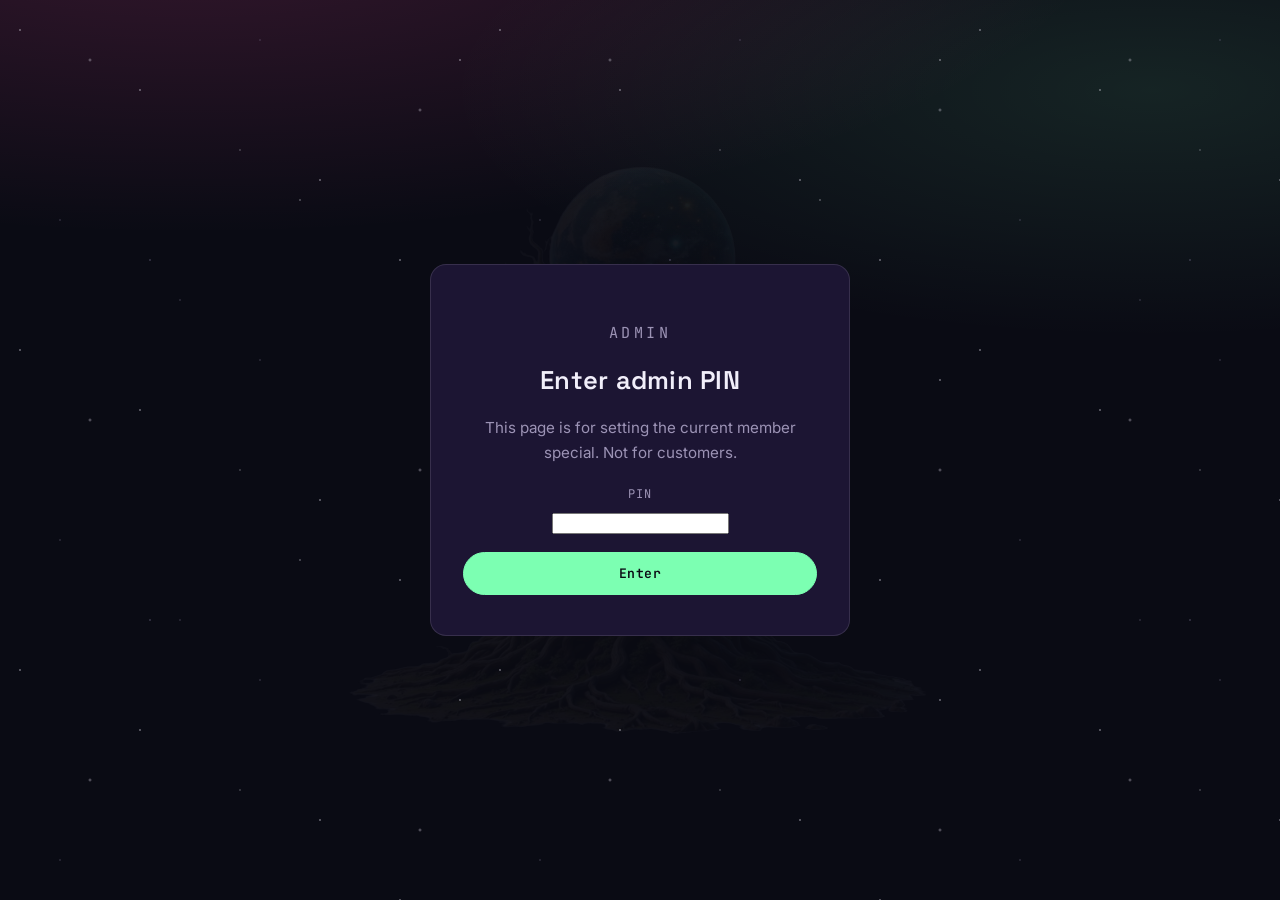
==== admin/index.html @ 3b987b01 "Add files via upload" ====
<!doctype html>
<html lang="en">
<head>
<meta charset="utf-8">
<meta name="viewport" content="width=device-width, initial-scale=1">
<title>Admin — Indus Valley</title>
<meta name="robots" content="noindex, nofollow">
<link rel="preconnect" href="https://fonts.googleapis.com">
<link href="https://fonts.googleapis.com/css2?family=Space+Grotesk:wght@500;600;700&family=Inter:wght@400;500;600&family=JetBrains+Mono:wght@400;500&display=swap" rel="stylesheet">
<link rel="stylesheet" href="../style.css">
</head>
<body>
<div class="starfield" aria-hidden="true"></div>
<div class="starfield starfield-fast" aria-hidden="true"></div>

<section class="gate-screen" id="pinScreen">
  <div class="gate-card">
    <p class="eyebrow">Admin</p>
    <h1>Enter admin PIN</h1>
    <p>This page is for setting the current member special. Not for customers.</p>
    <div class="form-field" style="margin-top:20px;">
      <label for="adminPin">PIN</label>
      <input type="password" id="adminPin" autocomplete="off">
    </div>
    <button class="btn primary" id="pinSubmit" style="width:100%;">Enter</button>
    <p class="form-msg" id="pinMsg" hidden></p>
  </div>
</section>

<div id="adminApp" hidden>
  <div class="wrap" style="max-width:640px;padding-top:60px;padding-bottom:60px;">
    <p class="eyebrow">Admin</p>
    <h1 style="font-family:var(--display);font-size:2rem;margin-bottom:8px;">Current member special</h1>
    <p style="color:var(--dust);">This is what logged-in members see on the store page right now.</p>

    <form id="promoForm" class="member-form" style="margin-top:32px;">
      <label class="consent-row" style="margin:0 0 20px;">
        <input type="checkbox" id="promoActive">
        <span>Special is currently active (unchecking hides it from members immediately)</span>
      </label>

      <div class="form-field">
        <label for="promoType">Type</label>
        <select id="promoType" style="width:100%;background:var(--space-black);border:1px solid var(--hairline);border-radius:10px;padding:12px 14px;color:var(--starlight);font-family:var(--body);font-size:0.95rem;">
          <option value="percent">Percentage off cart</option>
          <option value="free_preroll">Free pre-roll</option>
          <option value="free_edible">Free edible</option>
          <option value="custom">Custom (write your own label)</option>
        </select>
      </div>

      <div class="form-field" id="valueField">
        <label for="promoValue">Percentage off (e.g. 15)</label>
        <input type="text" id="promoValue" placeholder="15">
      </div>

      <div class="form-field">
        <label for="promoLabel">Label shown to members</label>
        <input type="text" id="promoLabel" placeholder="15% off your cart">
      </div>

      <button type="submit" class="btn primary" id="promoSubmit">Save special</button>
      <p class="form-msg" id="promoMsg" hidden></p>
    </form>
  </div>
</div>

<script>
  // Same Apps Script URL as the rest of the site.
  var APPS_SCRIPT_URL = 'https://script.google.com/macros/s/AKfycbyYl6u9whFo-Feo1aczUheKbd3rLkEs0ZjsCzrJ6P5FfqUs3s2kt-ZUOWNzQbq3-hpCgg/exec';

  (function(){
    var pinScreen = document.getElementById('pinScreen');
    var adminApp = document.getElementById('adminApp');
    var enteredPin = '';

    document.getElementById('pinSubmit').addEventListener('click', function(){
      var pin = document.getElementById('adminPin').value.trim();
      if(!pin){ return; }
      enteredPin = pin;
      pinScreen.hidden = true;
      adminApp.hidden = false;
    });
    document.getElementById('adminPin').addEventListener('keydown', function(e){
      if(e.key === 'Enter'){ document.getElementById('pinSubmit').click(); }
    });

    var typeSelect = document.getElementById('promoType');
    var valueField = document.getElementById('valueField');
    var labelInput = document.getElementById('promoLabel');

    var defaultLabels = {
      percent: function(v){ return (v || '__') + '% off your cart'; },
      free_preroll: function(){ return 'A free pre-roll with your visit'; },
      free_edible: function(){ return 'A free edible with your visit'; },
      custom: function(){ return labelInput.value; }
    };

    function updateFieldsForType(){
      valueField.hidden = (typeSelect.value !== 'percent');
      if(typeSelect.value !== 'custom'){
        labelInput.value = defaultLabels[typeSelect.value](document.getElementById('promoValue').value);
      }
    }
    typeSelect.addEventListener('change', updateFieldsForType);
    document.getElementById('promoValue').addEventListener('input', updateFieldsForType);
    updateFieldsForType();

    document.getElementById('promoForm').addEventListener('submit', function(ev){
      ev.preventDefault();
      var msg = document.getElementById('promoMsg');
      var btn = document.getElementById('promoSubmit');
      msg.hidden = true;
      btn.disabled = true;
      btn.textContent = 'Saving…';

      var payload = {
        action: 'setPromo',
        pin: enteredPin,
        active: document.getElementById('promoActive').checked,
        type: typeSelect.value,
        label: labelInput.value,
        value: document.getElementById('promoValue').value
      };

      fetch(APPS_SCRIPT_URL, {
        method: 'POST',
        headers: { 'Content-Type': 'text/plain;charset=utf-8' },
        body: JSON.stringify(payload)
      })
        .then(function(res){ return res.json(); })
        .then(function(data){
          if(data.success){
            msg.hidden = false;
            msg.style.color = 'var(--bio-green)';
            msg.textContent = 'Saved — members will see this now.';
          } else {
            throw new Error(data.error || 'Failed to save');
          }
        })
        .catch(function(err){
          msg.hidden = false;
          msg.style.color = 'var(--plasma-pink)';
          msg.textContent = err.message === 'Invalid admin PIN'
            ? 'Wrong PIN — go back and re-enter it.'
            : "Couldn't save — check your connection and try again.";
        })
        .finally(function(){
          btn.disabled = false;
          btn.textContent = 'Save special';
        });
    });
  })();
</script>
</body>
</html>
---- style.css ----
/* ==========================================================================
   Indus Valley / Earthy Essentials — shared stylesheet
   Design tokens
   ========================================================================== */
:root{
  --space-black:#0a0b14;
  --nebula-violet:#1c1533;
  --nebula-violet-2:#241b3d;
  --plasma-pink:#ff4fa3;
  --plasma-pink-dim:#a83a72;
  --bio-green:#7cffb2;
  --bio-green-dim:#3f7a5c;
  --starlight:#f1eefa;
  --dust:#9c93b5;
  --hairline: rgba(241,238,250,0.12);

  --display:'Space Grotesk', 'Arial Narrow', sans-serif;
  --body:'Inter', -apple-system, 'Segoe UI', sans-serif;
  --mono:'JetBrains Mono', 'Courier New', monospace;
}

*{box-sizing:border-box;}
html{scroll-behavior:smooth;}
body{
  margin:0;
  background:
    radial-gradient(ellipse 120% 60% at 15% -10%, rgba(255,79,163,0.18), transparent 60%),
    radial-gradient(ellipse 100% 50% at 90% 10%, rgba(124,255,178,0.10), transparent 55%),
    var(--space-black);
  background-attachment:fixed;
  color:var(--starlight);
  font-family:var(--body);
  line-height:1.6;
  -webkit-font-smoothing:antialiased;
  overflow-x:hidden;
}

a{color:inherit;}
img{max-width:100%;display:block;}

h1,h2,h3{
  font-family:var(--display);
  font-weight:600;
  letter-spacing:0.01em;
  margin:0 0 0.4em;
}

.eyebrow{
  font-family:var(--mono);
  font-size:0.72rem;
  letter-spacing:0.22em;
  text-transform:uppercase;
  color:var(--bio-green);
}

/* Starfield background dots, generated via layered gradients */
.starfield{
  position:fixed;
  inset:0;
  z-index:0;
  pointer-events:none;
  background-image:
    radial-gradient(1.5px 1.5px at 20px 30px, var(--starlight), transparent),
    radial-gradient(1.5px 1.5px at 140px 90px, var(--starlight), transparent),
    radial-gradient(1px 1px at 260px 40px, var(--dust), transparent),
    radial-gradient(1.5px 1.5px at 320px 180px, var(--starlight), transparent),
    radial-gradient(1px 1px at 60px 220px, var(--dust), transparent),
    radial-gradient(1.5px 1.5px at 400px 260px, var(--starlight), transparent),
    radial-gradient(1px 1px at 180px 300px, var(--dust), transparent),
    radial-gradient(1.5px 1.5px at 460px 60px, var(--starlight), transparent),
    radial-gradient(1px 1px at 240px 150px, var(--starlight), transparent);
  background-repeat:repeat;
  background-size:480px 320px;
  opacity:0.6;
  animation:drift 45s linear infinite;
}
@keyframes drift{
  from{background-position:0 0;}
  to{background-position:-480px 320px;}
}
.starfield-fast{
  background-image:
    radial-gradient(2px 2px at 90px 60px, var(--starlight), transparent),
    radial-gradient(1.5px 1.5px at 300px 200px, var(--starlight), transparent),
    radial-gradient(2px 2px at 420px 110px, var(--starlight), transparent),
    radial-gradient(1.5px 1.5px at 150px 260px, var(--dust), transparent);
  background-size:520px 360px;
  opacity:0.45;
  animation:drift-fast 18s linear infinite;
}
@keyframes drift-fast{
  from{background-position:0 0;}
  to{background-position:-520px 360px;}
}

.wrap{position:relative;z-index:1;max-width:1080px;margin:0 auto;padding:0 24px;}

body::before{
  content:"";
  position:fixed;
  top:50%;left:50%;
  transform:translate(-50%,-50%);
  width:min(700px, 70vmin);
  height:min(700px, 70vmin);
  background-image:url('assets/logo-icon.png');
  background-size:contain;
  background-repeat:no-repeat;
  background-position:center;
  opacity:0.05;
  z-index:0;
  pointer-events:none;
}

/* ---------------- Header / nav ---------------- */
header.site{
  position:sticky;top:0;z-index:20;
  background:
    radial-gradient(ellipse 120% 60% at 15% -10%, rgba(255,79,163,0.18), transparent 60%),
    radial-gradient(ellipse 100% 50% at 90% 10%, rgba(124,255,178,0.10), transparent 55%),
    var(--space-black);
  background-attachment:fixed;
}
.nav-row{
  display:grid;
  grid-template-columns:1fr auto 1fr;
  align-items:center;
  padding:14px 0;
}
.brand{
  font-family:var(--display);
  font-size:1.15rem;
  text-decoration:none;
  display:flex;align-items:center;gap:8px;
  grid-column:2;
  justify-self:center;
}
.brand .dot{width:8px;height:8px;border-radius:50%;background:var(--bio-green);box-shadow:0 0 8px var(--bio-green);}
.brand-mark{height:200px;width:auto;display:block;}
.back-link{
  font-family:var(--mono);
  font-size:0.78rem;
  color:var(--dust);
  text-decoration:none;
  border:1px solid var(--hairline);
  padding:6px 12px;
  border-radius:100px;
}
.back-link:hover{color:var(--starlight);border-color:var(--dust);}
.header-links{display:flex;align-items:center;gap:16px;grid-column:3;justify-self:end;}
.header-links > a:not(.back-link){
  font-family:var(--mono);
  font-size:0.8rem;
  color:var(--dust);
  text-decoration:none;
}
.header-links > a:not(.back-link):hover{color:var(--bio-green);}

/* ---------------- Hero ---------------- */
.hero{padding:72px 0 64px;text-align:center;}
.hero-eyebrow{font-size:clamp(0.95rem, 2.2vw, 1.15rem);letter-spacing:0.28em;}
.hero h1{
  font-size:clamp(2.4rem,6vw,4.2rem);
  background:linear-gradient(120deg,var(--starlight) 30%,#3d7ea6 100%);
  -webkit-background-clip:text;background-clip:text;color:transparent;
}
.hero p.tagline{
  max-width:560px;margin:18px auto 0;
  color:var(--dust);
  font-size:1.05rem;
}

/* ---------------- Comic-style tagline ---------------- */
.comic-bubble{
  max-width:600px;
  margin:28px auto 0;
}
.comic-text{
  font-family:'Comic Neue', var(--body);
  font-weight:700;
  font-size:clamp(1.3rem, 3vw, 1.6rem);
  line-height:1.5;
  color:var(--dust);
  max-width:none;
  margin:0;
  text-align:center;
}
.pop{
  font-family:'Bangers', var(--display);
  font-weight:400;
  font-size:1.15em;
  letter-spacing:0.03em;
  padding:0 4px;
  -webkit-text-stroke:0.6px #111;
}
.pop-yellow{color:#ffd23f;}
.pop-pink{color:var(--plasma-pink);}
.pop-blue{color:#3d7ea6;}
.pop-green{color:#2f8f52;}
@media (max-width:600px){
  .comic-text{font-size:1.02rem;}
}

/* ---------------- Constellation nav ---------------- */
.constellation{
  margin:56px auto 0;
  max-width:920px;
}
.constellation svg{width:100%;height:auto;overflow:visible;}
.const-line{stroke:var(--hairline);stroke-width:1;}
.const-node circle{
  fill:var(--nebula-violet-2);
  stroke:var(--bio-green);
  stroke-width:1.4;
  transition:transform .25s ease, fill .25s ease;
}
.const-node{cursor:pointer;}
.const-node:hover circle{fill:var(--bio-green);transform-origin:center;}
.const-node text{
  fill:var(--dust);
  font-family:var(--mono);
  font-size:9px;
  text-transform:uppercase;
  letter-spacing:0.05em;
}
.const-node:hover text{fill:var(--starlight);}
@media (prefers-reduced-motion:no-preference){
  .const-node circle{animation:twinkle 3.4s ease-in-out infinite;}
  .const-node:nth-child(odd) circle{animation-delay:1.1s;}
  .const-node:nth-child(3n) circle{animation-delay:2.2s;}
}
@keyframes twinkle{
  0%,100%{opacity:1;}
  50%{opacity:0.55;}
}

/* ---------------- Category sections ---------------- */
.category{
  display:grid;
  grid-template-columns:1fr 1fr;
  gap:40px;
  align-items:center;
  padding:64px 0;
  border-top:1px solid var(--hairline);
  scroll-margin-top:90px;
}
.category:nth-child(even){direction:rtl;}
.category:nth-child(even) > *{direction:ltr;}
.category .media{
  border-radius:14px;
  overflow:hidden;
  border:1px solid var(--hairline);
  box-shadow:0 30px 60px -30px rgba(0,0,0,0.6);
  position:relative;
}
.category .media::after{
  content:"";position:absolute;inset:0;
  background-image:
    linear-gradient(180deg,transparent 60%,rgba(10,11,20,0.55)),
    url('assets/logo-icon.png');
  background-repeat:no-repeat, no-repeat;
  background-position:0 0, bottom 10px right 10px;
  background-size:100% 100%, 44px 44px;
}
.category .media img{width:100%;height:100%;object-fit:cover;aspect-ratio:4/3;}
.category .index{
  font-family:var(--mono);
  color:var(--plasma-pink);
  font-size:0.8rem;
  letter-spacing:0.18em;
}
.category h2{font-size:1.7rem;margin-top:6px;}
.category p{color:var(--dust);max-width:44ch;}

@media (max-width:760px){
  .category, .category:nth-child(even){
    grid-template-columns:1fr;direction:ltr;
  }
}

/* Full-width category variant (used once real product data exists) */
.category--full{
  display:block;
}
.category--full .cat-head p{max-width:none;}
.category--full .strain-tag{display:inline-block;margin-top:6px;}

.category--full .media--wide{
  margin-top:20px;
  aspect-ratio:21/8;
}
.category--full .media--wide img{aspect-ratio:auto;}

.photo-gallery{
  margin-top:20px;
  display:grid;
  grid-template-columns:1.2fr 1fr 1fr;
  gap:12px;
}
.photo-gallery--wrap{
  grid-template-columns:repeat(auto-fill, minmax(150px, 1fr));
}
.photo-gallery .media{aspect-ratio:auto;}
.photo-gallery .media img{aspect-ratio:4/3;}
.photo-gallery--2{grid-template-columns:1fr 1fr;}
@media (max-width:640px){
  .photo-gallery, .photo-gallery--2{grid-template-columns:1fr 1fr;}
}

.photo-pending{
  margin-top:20px;
  aspect-ratio:21/8;
  border-radius:14px;
  border:1px dashed var(--hairline);
  display:flex;flex-direction:column;align-items:center;justify-content:center;
  gap:8px;color:var(--dust);
  background-color:rgba(255,255,255,0.02);
  background-image:url('assets/logo-icon.png');
  background-repeat:no-repeat;
  background-position:bottom 10px right 10px;
  background-size:44px 44px;
  position:relative;
}
.photo-pending .play-dot{border:none;font-size:1.4rem;}
.photo-pending p{margin:0;font-family:var(--mono);font-size:0.72rem;letter-spacing:0.08em;text-transform:uppercase;}

.product-grid{
  margin-top:20px;
  display:grid;
  grid-template-columns:repeat(auto-fill, minmax(180px, 1fr));
  gap:14px;
}
.product-card{
  border:1px solid var(--hairline);
  border-radius:12px;
  padding:16px 18px;
  background:var(--nebula-violet);
}
.product-card h4{
  font-family:var(--display);font-size:1rem;margin:0 0 4px;color:var(--starlight);
}
.product-card .variant{margin:0 0 6px;color:var(--dust);font-size:0.85rem;max-width:none;}
.product-card .price{margin:0;color:var(--bio-green);font-family:var(--mono);font-size:0.85rem;max-width:none;}
.product-card .badge{
  display:inline-block;margin-top:8px;
  padding:3px 12px;border-radius:100px;
  font-family:var(--mono);font-size:0.7rem;letter-spacing:0.03em;
  border:1px solid var(--plasma-pink-dim);color:var(--plasma-pink);
}

.strain-tag{
  display:inline-block;
  font-family:var(--mono);font-size:0.72rem;letter-spacing:0.06em;
  color:var(--bio-green);border:1px solid var(--bio-green-dim);
  padding:4px 12px;border-radius:100px;
}

.coming-soon-block{
  margin-top:20px;
  border:1px dashed var(--hairline);
  border-radius:14px;
  padding:36px;text-align:center;color:var(--dust);
}
.coming-soon-block p:last-child{margin:6px 0 0;max-width:none;}

/* ---------------- Specials / Instore banner ---------------- */
.specials{
  margin:24px 0 0;
  padding:36px;
  border-radius:16px;
  border:1px dashed var(--plasma-pink-dim);
  background:linear-gradient(135deg, rgba(255,79,163,0.08), rgba(124,255,178,0.05));
  text-align:center;
}
.specials h3{color:var(--plasma-pink);}

/* ---------------- Garden of Balance video section ---------------- */
.learn{
  padding:56px 0 24px;
  text-align:center;
}
.avatar-tabs{
  margin-top:36px;
  display:flex;gap:10px;justify-content:center;flex-wrap:wrap;
}
.avatar-tab{
  font-family:var(--mono);font-size:0.82rem;letter-spacing:0.04em;
  padding:10px 20px;border-radius:100px;
  border:1px solid var(--hairline);
  background:transparent;color:var(--dust);cursor:pointer;
  transition:border-color .2s ease, color .2s ease, background .2s ease;
}
.avatar-tab:hover{color:var(--starlight);border-color:var(--dust);}
.avatar-tab.active{background:var(--bio-green);color:var(--space-black);border-color:var(--bio-green);font-weight:600;}

.learn-panel{
  margin-top:28px;
  display:grid;
  grid-template-columns:1.3fr 1fr;
  gap:24px;
  text-align:left;
  align-items:start;
}
@media (max-width:760px){
  .learn-panel{grid-template-columns:1fr;}
}
.video-frame{
  border-radius:14px;
  overflow:hidden;
  aspect-ratio:16/9;
  background:var(--space-black);
  border:1px solid var(--hairline);
  position:relative;
}
.video-frame video{width:100%;height:100%;border:0;display:block;background:#000;}
.video-placeholder{
  position:absolute;inset:0;
  display:flex;flex-direction:column;align-items:center;justify-content:center;
  gap:10px;color:var(--dust);
}
.video-placeholder[hidden]{display:none;}
.play-dot{
  width:48px;height:48px;border-radius:50%;
  border:1px solid var(--bio-green);color:var(--bio-green);
  display:flex;align-items:center;justify-content:center;
  font-size:0.95rem;
}
.video-placeholder p{margin:0;font-family:var(--mono);font-size:0.75rem;letter-spacing:0.08em;text-transform:uppercase;color:var(--dust);}

.question-list{
  display:flex;flex-direction:column;gap:10px;
}
.question-btn{
  text-align:left;
  font-family:var(--body);font-size:0.95rem;color:var(--starlight);
  padding:14px 18px;border-radius:12px;
  border:1px solid var(--hairline);
  background:var(--nebula-violet);
  cursor:pointer;
  transition:border-color .2s ease, transform .15s ease;
}
.question-btn:hover{border-color:var(--bio-green);transform:translateX(2px);}

/* ---------------- Membership ---------------- */
.membership{
  padding:72px 0;
  text-align:center;
  border-top:1px solid var(--hairline);
}
.membership .form-shell{
  margin-top:28px;
  border:1px solid var(--hairline);
  border-radius:16px;
  overflow:hidden;
  background:var(--nebula-violet);
}
.membership iframe{width:100%;height:900px;border:0;background:var(--starlight);}

/* ---------------- Footer ---------------- */
footer.site{
  padding:40px 0 60px;
  text-align:center;
  color:var(--dust);
  font-family:var(--mono);
  font-size:0.78rem;
  letter-spacing:0.04em;
}
footer.site a{color:var(--bio-green);text-decoration:none;}

/* ---------------- Gate screens (age + membership) ---------------- */
.gate-screen{
  position:relative;z-index:1;
  min-height:100vh;
  display:flex;align-items:center;justify-content:center;
  padding:48px 24px;
}
.gate-screen[hidden]{display:none;}
.gate-card{
  max-width:420px;width:100%;text-align:center;
  border:1px solid var(--hairline);
  border-radius:16px;
  padding:40px 32px;
  background:var(--nebula-violet);
}
.gate-card--wide{max-width:640px;}
.gate-logo{max-width:220px;width:60%;margin:0 auto 20px;display:block;}
.gate-logo--small{max-width:80px;}
.gate-card h1{font-size:1.6rem;}
.gate-card p{color:var(--dust);font-size:0.95rem;}
.gate-actions{display:flex;gap:12px;margin-top:24px;}
.gate-actions--center{justify-content:center;}
.gate-card .form-shell{margin-top:24px;}
.gate-card .form-shell iframe{height:640px;}
.gate-skip{margin-top:16px;font-size:0.85rem;}
.linklike{
  background:none;border:none;padding:0;
  color:var(--bio-green);font-family:var(--mono);font-size:0.85rem;
  text-decoration:underline;cursor:pointer;
}
.access-code-block{margin-top:28px;text-align:left;}
.access-code-block label{
  display:block;font-family:var(--mono);font-size:0.75rem;
  letter-spacing:0.08em;text-transform:uppercase;color:var(--dust);
  margin-bottom:8px;
}
.access-code-row{display:flex;gap:10px;flex-wrap:wrap;}
.access-code-row input{
  flex:1;min-width:180px;
  background:var(--space-black);
  border:1px solid var(--hairline);
  border-radius:10px;
  padding:12px 14px;
  color:var(--starlight);
  font-family:var(--body);font-size:0.95rem;
}
.access-code-row input:focus-visible{outline:2px solid var(--bio-green);outline-offset:2px;}
.access-code-row .btn{flex:none;}
.access-code-msg{
  margin-top:10px;font-size:0.85rem;color:var(--plasma-pink);
}
.access-code-msg[hidden]{display:none;}

/* ---------------- Custom membership form ---------------- */
.member-form{text-align:left;margin-top:24px;}
.form-field{margin-bottom:16px;}
.form-field label, .form-field legend{
  display:block;font-family:var(--mono);font-size:0.75rem;
  letter-spacing:0.06em;text-transform:uppercase;color:var(--dust);
  margin-bottom:6px;padding:0;border:none;
}
.form-field input[type="text"], .form-field input[type="email"], .form-field input[type="tel"]{
  width:100%;background:var(--space-black);
  border:1px solid var(--hairline);border-radius:10px;
  padding:12px 14px;color:var(--starlight);
  font-family:var(--body);font-size:0.95rem;
}
.form-field input:focus-visible{outline:2px solid var(--bio-green);outline-offset:2px;}
.radio-option{
  display:inline-flex;align-items:center;gap:6px;
  font-family:var(--body);font-size:0.92rem;color:var(--starlight);
  text-transform:none;letter-spacing:normal;
  margin-right:20px;cursor:pointer;
}
.radio-option input{accent-color:var(--bio-green);}
.age-block-msg{
  color:var(--plasma-pink);font-size:0.88rem;margin:8px 0 0;
}
.age-block-msg[hidden]{display:none;}
.consent-row{
  display:flex;align-items:flex-start;gap:10px;
  font-size:0.85rem;color:var(--dust);margin:20px 0 16px;
  cursor:pointer;
}
.consent-row input{margin-top:3px;accent-color:var(--bio-green);flex-shrink:0;}
.linklike-inline{
  background:none;border:none;padding:0;
  color:var(--bio-green);text-decoration:underline;
  font-family:inherit;font-size:inherit;cursor:pointer;
}
.disclaimer-box{
  margin:0 0 20px;padding:16px 18px;
  border:1px solid var(--hairline);border-radius:12px;
  background:var(--space-black);
  max-height:220px;overflow-y:auto;
}
.disclaimer-box[hidden]{display:none;}
.disclaimer-box h4{margin:0 0 8px;font-size:0.95rem;color:var(--starlight);}
.disclaimer-box p{font-size:0.82rem;color:var(--dust);line-height:1.6;margin:0 0 10px;}
.disclaimer-box p:last-child{margin-bottom:0;}
.form-msg{margin-top:12px;font-size:0.85rem;color:var(--plasma-pink);}
.form-msg[hidden]{display:none;}
#membershipSuccess{text-align:center;}
.btn{
  flex:1;
  font-family:var(--mono);
  font-size:0.82rem;
  letter-spacing:0.04em;
  padding:12px 16px;
  border-radius:100px;
  border:1px solid var(--hairline);
  background:transparent;
  color:var(--starlight);
  cursor:pointer;
}
.btn.primary{background:var(--bio-green);color:var(--space-black);border-color:var(--bio-green);font-weight:600;}
.btn:focus-visible, a:focus-visible, .const-node:focus-visible circle{
  outline:2px solid var(--plasma-pink);outline-offset:3px;
}

/* Coming-soon landing (root indusvalley.earth) */
.landing{
  min-height:100vh;
  display:flex;flex-direction:column;align-items:center;justify-content:center;
  text-align:center;padding:24px;position:relative;z-index:1;
}
.landing h1{font-size:clamp(2.2rem,7vw,3.6rem);}
.landing-title-eyebrow{
  font-size:clamp(1.4rem, 4vw, 2rem);
  letter-spacing:0.32em;
  margin-bottom:10px;
}
.stores{
  margin-top:40px;display:flex;gap:16px;flex-wrap:wrap;justify-content:center;
}
.store-card{
  border:1.5px solid var(--bio-green);
  border-radius:14px;
  padding:24px 32px 26px;
  text-decoration:none;
  min-width:240px;
  display:flex;flex-direction:column;align-items:center;
  position:relative;
  background:
    radial-gradient(circle at 30% 20%, rgba(124,255,178,0.14), transparent 60%),
    rgba(124,255,178,0.04);
  box-shadow:0 0 0 1px rgba(124,255,178,0.15), 0 0 32px -4px rgba(124,255,178,0.45);
  transition:border-color .2s ease, transform .2s ease, box-shadow .2s ease;
  animation:card-glow 2.6s ease-in-out infinite;
}
.store-card:hover{
  border-color:var(--bio-green);
  transform:translateY(-3px);
  box-shadow:0 0 0 1px rgba(124,255,178,0.3), 0 0 46px -2px rgba(124,255,178,0.65);
}
@keyframes card-glow{
  0%,100%{box-shadow:0 0 0 1px rgba(124,255,178,0.15), 0 0 32px -4px rgba(124,255,178,0.45);}
  50%{box-shadow:0 0 0 1px rgba(124,255,178,0.3), 0 0 46px 2px rgba(124,255,178,0.7);}
}
.store-card .eyebrow{display:block;margin-bottom:14px;}
.store-card-logo{width:180px;height:auto;display:block;}
.store-card-cta{
  display:flex;align-items:center;gap:6px;
  margin-top:16px;
  font-family:var(--body);font-weight:600;font-size:1rem;
  color:var(--starlight);
}
.store-card-arrow{
  display:inline-block;
  font-size:1.4rem;
  color:var(--bio-green);
  animation:arrow-nudge 1.3s ease-in-out infinite;
}
@keyframes arrow-nudge{
  0%,100%{transform:translateX(0);}
  50%{transform:translateX(6px);}
}
@media (prefers-reduced-motion:reduce){
  .store-card{animation:none;}
  .store-card-arrow{animation:none;}
}

/* ---------------- Member special banner ---------------- */
.member-special-banner{margin-top:20px;}
.member-special-banner h3{font-size:1.1rem;margin:6px 0 0;color:var(--starlight);}

/* ---------------- QR reveal modal ---------------- */
.qr-modal{
  position:fixed;inset:0;z-index:50;
  background:rgba(6,6,12,0.94);
  display:flex;align-items:center;justify-content:center;
  padding:24px;
}
.qr-modal[hidden]{display:none;}
.qr-modal-card{
  max-width:360px;width:100%;text-align:center;
  border:1px solid var(--hairline);
  border-radius:16px;
  padding:32px 28px;
  background:var(--nebula-violet);
}
.qr-modal-card h2{font-size:1.2rem;margin-bottom:16px;}
.qr-canvas{
  background:#fff;padding:16px;border-radius:12px;
  display:inline-flex;align-items:center;justify-content:center;
  min-height:180px;min-width:180px;
}
.qr-modal-code{
  margin-top:14px;font-family:var(--mono);font-size:0.85rem;
  color:var(--bio-green);letter-spacing:0.05em;
}
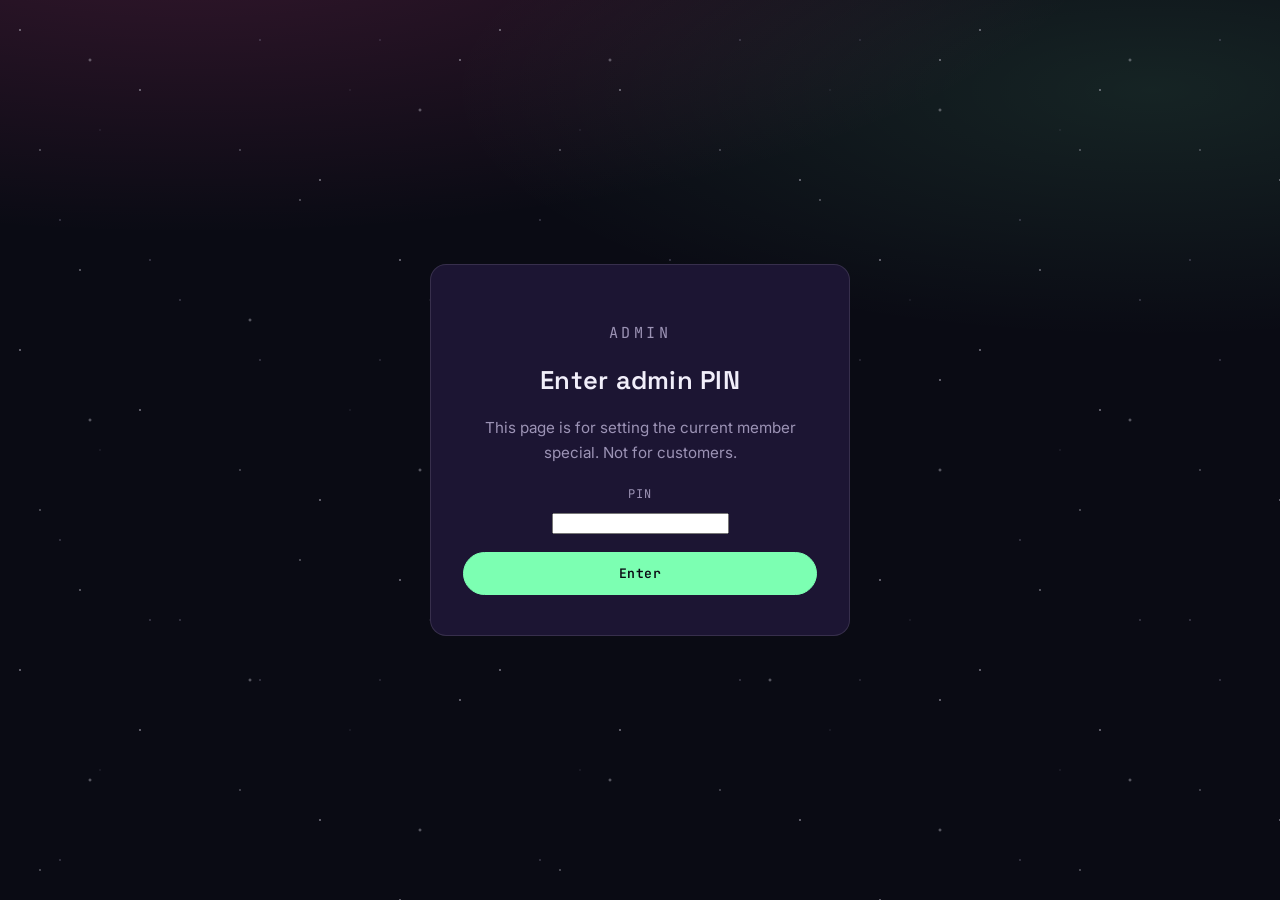
==== commit 4b65e647: "Add files via upload" ====
--- a/admin/index.html
+++ b/admin/index.html
@@ -11,6 +11,7 @@
 </head>
 <body>
 <div class="starfield" aria-hidden="true"></div>
+<div class="starfield starfield-mid" aria-hidden="true"></div>
 <div class="starfield starfield-fast" aria-hidden="true"></div>
 
 <section class="gate-screen" id="pinScreen">
--- a/style.css
+++ b/style.css
@@ -60,6 +60,29 @@
   z-index:0;
   pointer-events:none;
   background-image:
+    radial-gradient(1px 1px at 20px 30px, var(--dust), transparent),
+    radial-gradient(1px 1px at 140px 90px, var(--dust), transparent),
+    radial-gradient(1px 1px at 260px 40px, var(--dust), transparent),
+    radial-gradient(1px 1px at 320px 180px, var(--dust), transparent),
+    radial-gradient(1px 1px at 60px 220px, var(--dust), transparent),
+    radial-gradient(1px 1px at 400px 260px, var(--dust), transparent),
+    radial-gradient(1px 1px at 180px 300px, var(--dust), transparent),
+    radial-gradient(1px 1px at 460px 60px, var(--dust), transparent),
+    radial-gradient(1px 1px at 240px 150px, var(--dust), transparent),
+    radial-gradient(1px 1px at 100px 130px, var(--dust), transparent),
+    radial-gradient(1px 1px at 350px 90px, var(--dust), transparent),
+    radial-gradient(1px 1px at 430px 300px, var(--dust), transparent);
+  background-repeat:repeat;
+  background-size:480px 320px;
+  opacity:0.35;
+  animation:drift 70s linear infinite;
+}
+@keyframes drift{
+  from{background-position:0 0;}
+  to{background-position:-480px 320px;}
+}
+.starfield-mid{
+  background-image:
     radial-gradient(1.5px 1.5px at 20px 30px, var(--starlight), transparent),
     radial-gradient(1.5px 1.5px at 140px 90px, var(--starlight), transparent),
     radial-gradient(1px 1px at 260px 40px, var(--dust), transparent),
@@ -68,24 +91,23 @@
     radial-gradient(1.5px 1.5px at 400px 260px, var(--starlight), transparent),
     radial-gradient(1px 1px at 180px 300px, var(--dust), transparent),
     radial-gradient(1.5px 1.5px at 460px 60px, var(--starlight), transparent),
-    radial-gradient(1px 1px at 240px 150px, var(--starlight), transparent);
-  background-repeat:repeat;
+    radial-gradient(1px 1px at 240px 150px, var(--starlight), transparent),
+    radial-gradient(1.5px 1.5px at 80px 270px, var(--starlight), transparent),
+    radial-gradient(1px 1px at 380px 40px, var(--dust), transparent);
   background-size:480px 320px;
   opacity:0.6;
   animation:drift 45s linear infinite;
-}
-@keyframes drift{
-  from{background-position:0 0;}
-  to{background-position:-480px 320px;}
 }
 .starfield-fast{
   background-image:
     radial-gradient(2px 2px at 90px 60px, var(--starlight), transparent),
     radial-gradient(1.5px 1.5px at 300px 200px, var(--starlight), transparent),
     radial-gradient(2px 2px at 420px 110px, var(--starlight), transparent),
-    radial-gradient(1.5px 1.5px at 150px 260px, var(--dust), transparent);
+    radial-gradient(1.5px 1.5px at 150px 260px, var(--dust), transparent),
+    radial-gradient(2px 2px at 250px 320px, var(--starlight), transparent),
+    radial-gradient(1.5px 1.5px at 40px 150px, var(--starlight), transparent);
   background-size:520px 360px;
-  opacity:0.45;
+  opacity:0.5;
   animation:drift-fast 18s linear infinite;
 }
 @keyframes drift-fast{
@@ -95,7 +117,10 @@
 
 .wrap{position:relative;z-index:1;max-width:1080px;margin:0 auto;padding:0 24px;}
 
-body::before{
+/* Background watermark — opt-in per page via body class, so each store
+   (and eventually the mall itself) can use its own logo without affecting
+   other pages. See earthyessentials/index.html for how it's turned on. */
+body.watermark-earthy::before{
   content:"";
   position:fixed;
   top:50%;left:50%;
@@ -588,15 +613,15 @@
 
 /* Coming-soon landing (root indusvalley.earth) */
 .landing{
-  min-height:100vh;
-  display:flex;flex-direction:column;align-items:center;justify-content:center;
-  text-align:center;padding:24px;position:relative;z-index:1;
-}
-.landing h1{font-size:clamp(2.2rem,7vw,3.6rem);}
+  display:flex;flex-direction:column;align-items:center;
+  text-align:center;padding:0 24px 24px;position:relative;z-index:1;
+}
+.landing h1{font-size:clamp(1.05rem,2.2vw,1.3rem);font-weight:500;color:var(--dust);margin-top:0;}
 .landing-title-eyebrow{
-  font-size:clamp(1.4rem, 4vw, 2rem);
-  letter-spacing:0.32em;
-  margin-bottom:10px;
+  font-size:clamp(1.9rem, 5.5vw, 2.8rem);
+  font-weight:400;
+  letter-spacing:0.28em;
+  margin-bottom:14px;
 }
 .stores{
   margin-top:40px;display:flex;gap:16px;flex-wrap:wrap;justify-content:center;
@@ -677,3 +702,562 @@
   margin-top:14px;font-family:var(--mono);font-size:0.85rem;
   color:var(--bio-green);letter-spacing:0.05em;
 }
+
+/* ---------------- Staff redeem result ---------------- */
+.redeem-result{
+  margin-top:20px;padding:16px 18px;border-radius:12px;
+  font-size:0.95rem;line-height:1.5;
+}
+.redeem-result[hidden]{display:none;}
+.redeem-result--success{
+  background:rgba(124,255,178,0.12);border:1px solid var(--bio-green);color:var(--bio-green);
+}
+.redeem-result--warn{
+  background:rgba(255,210,63,0.1);border:1px solid #ffd23f;color:#ffd23f;
+}
+.redeem-result--error{
+  background:rgba(255,79,163,0.1);border:1px solid var(--plasma-pink);color:var(--plasma-pink);
+}
+
+/* ============================================================
+   Lo Music store — scoped accent palette, distinct from Earthy
+   Essentials but sharing the site's overall dark/starfield shell.
+   ============================================================ */
+.page-lomusic{
+  --lm-gold:#e8b94d;
+  --lm-violet:#9b6bd6;
+}
+.lm-artist-mark{
+  text-decoration:none;
+  display:flex;flex-direction:column;
+  line-height:1;
+}
+.lm-artist-name{
+  font-family:var(--display);
+  font-weight:700;
+  font-size:clamp(1.8rem, 4vw, 2.6rem);
+  letter-spacing:0.01em;
+  color:var(--starlight);
+  position:relative;
+  padding-bottom:8px;
+}
+.lm-artist-name::after{
+  content:"";
+  position:absolute;left:0;bottom:0;
+  width:56px;height:3px;
+  background:linear-gradient(90deg, var(--lm-gold), var(--lm-violet));
+  border-radius:2px;
+}
+.lm-artist-sub{
+  margin-top:10px;
+  font-family:var(--mono);
+  font-size:0.72rem;
+  letter-spacing:0.32em;
+  text-transform:uppercase;
+  color:var(--lm-gold);
+}
+
+/* Hero placement — her name is the dominant element on the page */
+.lm-hero-artist{margin-bottom:22px;text-align:center;}
+.lm-hero-artist .lm-artist-name{
+  display:inline-block;
+  font-size:clamp(3rem, 9vw, 5.5rem);
+}
+.lm-hero-artist .lm-artist-name::after{
+  left:50%;transform:translateX(-50%);
+  width:96px;height:4px;
+}
+.lm-hero-artist .lm-artist-sub{display:block;margin-top:16px;}
+.lm-eyebrow{color:var(--lm-gold);}
+.lm-heading{
+  font-size:clamp(2.2rem,6vw,3.8rem);
+  background:linear-gradient(120deg, var(--starlight) 25%, var(--lm-gold) 65%, var(--lm-violet) 100%);
+  -webkit-background-clip:text;background-clip:text;color:transparent;
+}
+
+.lm-services{padding:56px 0 0;border-top:1px solid var(--hairline);}
+.lm-service-grid{
+  margin-top:20px;
+  display:grid;
+  grid-template-columns:repeat(auto-fit, minmax(220px, 1fr));
+  gap:16px;
+}
+.lm-service-card{
+  border:1px solid var(--hairline);
+  border-radius:14px;
+  padding:22px 24px;
+  background:
+    radial-gradient(circle at 20% 15%, rgba(155,107,214,0.12), transparent 60%),
+    var(--nebula-violet);
+}
+.lm-service-card h3{
+  font-family:var(--display);font-size:1.05rem;margin:0 0 8px;color:var(--lm-gold);
+}
+.lm-service-card p{margin:0;color:var(--dust);font-size:0.92rem;max-width:none;}
+
+.lm-gallery, .lm-booking, .lm-shop, .lm-payment{
+  padding:56px 0 0;border-top:1px solid var(--hairline);margin-top:56px;
+}
+.lm-gallery h2, .lm-booking h2, .lm-shop h2, .lm-payment h2{
+  font-family:var(--display);font-size:1.6rem;margin:6px 0 10px;
+}
+
+.lm-calendar-shell{margin-top:20px;}
+.lm-calendar-shell iframe{height:600px;background:var(--space-black);}
+
+.lm-payment-card{
+  margin-top:20px;
+  border:1px solid var(--hairline);
+  border-radius:14px;
+  padding:24px 28px;
+  background:var(--nebula-violet);
+  max-width:440px;
+}
+.lm-payment-card p{margin:0 0 8px;color:var(--starlight);}
+.lm-payment-card p:first-child{color:var(--lm-gold);font-family:var(--display);}
+.lm-payment-line span{color:var(--dust);}
+
+.lm-note{
+  margin-top:14px;font-size:0.82rem;color:var(--plasma-pink);
+}
+
+/* ---------------- Contact section ---------------- */
+.contact-section{
+  margin-top:24px;padding-top:56px;border-top:1px solid var(--hairline);
+}
+.contact-section h2{font-family:var(--display);font-size:1.6rem;margin:6px 0 20px;}
+.contact-grid{
+  display:grid;
+  grid-template-columns:repeat(auto-fit, minmax(200px, 1fr));
+  gap:16px;
+}
+.contact-card{
+  border:1px solid var(--hairline);
+  border-radius:14px;
+  padding:20px 22px;
+  background:var(--nebula-violet);
+}
+.contact-card p{margin:0 0 6px;color:var(--starlight);font-size:0.95rem;}
+.contact-card p.eyebrow{margin-bottom:10px;}
+.contact-link{
+  display:block;margin-top:6px;
+  color:var(--bio-green);text-decoration:none;font-size:0.95rem;
+}
+.contact-link:hover{text-decoration:underline;}
+
+/* ============================================================
+   Landing page center hub — breathing water ripple + daily
+   rotating Sanskrit ring. Scoped under .iv-hub so its own color
+   tokens never touch the site's global --starlight/--dust/etc.
+   ============================================================ */
+.iv-hub{
+  --hub-void:#0A0B10;
+  --hub-starlight:#E9E4D8;
+  --hub-starlight-dim:#A9A498;
+  --hub-water:#7FC4CC;
+  display:flex;justify-content:center;
+  margin:48px 0;
+  position:relative;z-index:1;
+}
+.iv-hub .hub-stage{
+  width:280px;height:280px;
+  position:relative;
+  display:flex;align-items:center;justify-content:center;
+}
+.iv-hub .water-core{
+  width:168px;height:168px;
+  border-radius:50%;
+  position:relative;
+  overflow:hidden;
+  display:flex;align-items:center;justify-content:center;
+  background:radial-gradient(circle at 42% 38%, #123138 0%, #06171b 55%, #030a0c 80%);
+  border:1px solid rgba(127,196,204,0.25);
+  box-shadow:
+    inset 0 0 24px rgba(0,0,0,0.6),
+    0 0 40px rgba(20,60,66,0.35);
+}
+.iv-hub .ripple{
+  position:absolute;
+  border-radius:50%;
+  border:1px solid rgba(127,196,204,0.4);
+  animation:iv-hub-rippleOut 8s ease-in-out infinite;
+}
+.iv-hub .ripple:nth-child(2){animation-delay:2.7s;}
+.iv-hub .ripple:nth-child(3){animation-delay:5.4s;}
+@keyframes iv-hub-rippleOut{
+  0%{width:14px;height:14px;opacity:0.65;}
+  100%{width:160px;height:160px;opacity:0;}
+}
+.iv-hub .hub-label{
+  font-family:'Spectral', serif;
+  font-style:italic;
+  font-weight:400;
+  font-size:1.05rem;
+  color:var(--hub-starlight);
+  z-index:3;
+  letter-spacing:0.02em;
+}
+.iv-hub .script-ring{
+  position:absolute;inset:0;
+  animation:iv-hub-ringspin 90s linear infinite;
+  z-index:2;
+}
+@keyframes iv-hub-ringspin{ to{ transform:rotate(360deg); } }
+.iv-hub .glyph{
+  position:absolute;
+  top:4px;left:50%;
+  width:18px;height:18px;
+  margin-left:-9px;
+  transform-origin:50% 80px;
+  display:flex;align-items:center;justify-content:center;
+  font-family:'Noto Sans Devanagari', serif;
+  font-size:1rem;
+  color:var(--hub-starlight-dim);
+  opacity:0.75;
+  text-shadow:0 0 8px rgba(233,228,216,0.15);
+}
+@media (prefers-reduced-motion:reduce){
+  .iv-hub .ripple{animation:none;}
+  .iv-hub .script-ring{animation:none;}
+}
+
+/* ============================================================
+   Landing page story hero — "a mall built on buried ground."
+   Scoped under .iv-story-hero (NOT .hero, which the Earthy
+   Essentials page already uses with completely different rules)
+   with its own color tokens so nothing here touches the site's
+   global --starlight/--dust or the store page's .hero styling.
+   ============================================================ */
+.iv-story-hero{
+  --story-void:#0A0B10;
+  --story-starlight:#E9E4D8;
+  --story-starlight-dim:#A9A498;
+  --story-terracotta:#B5563C;
+  --story-sandstone:#D8B589;
+  --story-line:rgba(233,228,216,0.14);
+  position:relative;z-index:1;
+  max-width:720px;
+  margin:0 auto;
+  padding:8vh 24px 3vh;
+  text-align:center;
+}
+.iv-story-hero .mark{
+  font-family:'Spectral', serif;
+  font-weight:300;
+  font-style:italic;
+  font-size:0.95rem;
+  color:var(--story-sandstone);
+  letter-spacing:0.02em;
+  margin:0 0 18px;
+}
+.iv-story-hero h1{
+  font-family:'Cinzel', serif;
+  font-weight:600;
+  font-size:clamp(2.1rem, 5.4vw, 3.2rem);
+  line-height:1.15;
+  margin:0 0 22px;
+  letter-spacing:0.04em;
+  background:linear-gradient(120deg, var(--story-starlight) 15%, var(--story-sandstone) 55%, var(--story-terracotta) 100%);
+  -webkit-background-clip:text;background-clip:text;color:transparent;
+}
+.iv-brand-sub{
+  font-family:'Cinzel', serif;
+  font-weight:600;
+  font-size:0.32em;
+  letter-spacing:0.02em;
+  vertical-align:middle;
+  margin-left:0.2em;
+  display:inline-block;
+}
+.iv-sanskrit-sub{
+  font-family:'Noto Sans Devanagari', 'Cinzel', serif !important;
+  font-weight:500 !important;
+}
+.iv-story-hero p.lede{
+  font-size:1.05rem;
+  line-height:1.7;
+  color:var(--story-starlight-dim);
+  max-width:58ch;
+  margin:0 auto 30px;
+}
+.iv-story-hero .fact-line{
+  font-family:'Spectral', serif;
+  font-style:italic;
+  font-size:1rem;
+  color:var(--story-sandstone);
+  min-height:1.6em;
+  margin-bottom:22px;
+  transition:opacity 0.6s ease;
+}
+.iv-story-hero .further-reading{
+  font-size:0.82rem;
+  color:var(--story-starlight-dim);
+}
+.iv-story-hero .further-reading a{
+  color:var(--story-terracotta);
+  text-decoration:none;
+  border-bottom:1px solid rgba(181,86,60,0.4);
+  padding-bottom:1px;
+}
+.iv-story-hero .further-reading a:hover{ border-bottom-color:var(--story-terracotta); }
+.iv-story-hero .hero-divider{
+  width:44px;height:1px;
+  background:var(--story-line);
+  margin:46px auto 0;
+}
+@media (prefers-reduced-motion: reduce){
+  .iv-story-hero .fact-line{ transition:none; }
+}
+
+/* ============================================================
+   Landing page store directory — search + A-Z browse, feeds the
+   same store data the future portal ring will use. Color tokens
+   scoped under .directory-wrap (NOT bare :root) so --starlight
+   etc. here can never override the site's real global --starlight
+   token used on every other page.
+   ============================================================ */
+.directory-wrap{
+  --dir-void:#0A0B10;
+  --dir-void-2:#10121A;
+  --dir-starlight:#E9E4D8;
+  --dir-starlight-dim:#A9A498;
+  --dir-terracotta:#B5563C;
+  --dir-bronze:#8C7A5B;
+  --dir-line:rgba(233,228,216,0.14);
+  position:relative;z-index:1;
+  max-width:400px;
+  margin:0 auto;
+  padding:0 24px;
+}
+.directory-heading{
+  font-family:'Spectral', serif;
+  font-style:italic;
+  font-weight:400;
+  font-size:1.02rem;
+  text-align:center;
+  color:var(--dir-starlight);
+  margin:0 0 18px;
+}
+.search-box{position:relative;width:100%;}
+.search-box input{
+  width:100%;
+  background:var(--dir-void-2);
+  border:1px solid var(--dir-line);
+  color:var(--dir-starlight);
+  font-family:'Inter', sans-serif;
+  font-size:0.85rem;
+  padding:10px 14px 10px 34px;
+  border-radius:999px;
+  outline:none;
+  transition:border-color 0.2s ease;
+}
+.search-box input::placeholder{ color:var(--dir-starlight-dim); }
+.search-box input:focus{ border-color:var(--dir-bronze); }
+.search-box svg{
+  position:absolute;left:12px;top:50%;transform:translateY(-50%);
+  width:12px;height:12px;opacity:0.5;
+  color:var(--dir-starlight-dim);
+}
+.search-results{margin:8px 0 0;text-align:left;}
+.search-result{
+  display:flex;align-items:center;gap:10px;
+  padding:9px 4px;
+  font-size:0.88rem;
+  color:var(--dir-starlight-dim);
+  cursor:pointer;
+  border-radius:8px;
+}
+.search-result:hover{ background:rgba(233,228,216,0.05); color:var(--dir-starlight); }
+.search-result .dot{ width:8px;height:8px;border-radius:50%;flex-shrink:0; }
+.search-result .soon{ font-size:0.72rem;color:var(--dir-starlight-dim);opacity:0.6;margin-left:auto; }
+
+.mode-toggle{display:flex;justify-content:center;gap:6px;margin:16px 0 14px;}
+.mode-btn{
+  background:transparent;
+  border:1px solid var(--dir-line);
+  color:var(--dir-starlight-dim);
+  font-family:'Inter', sans-serif;
+  font-size:0.7rem;
+  padding:5px 13px;
+  border-radius:999px;
+  cursor:pointer;
+  transition:all 0.2s ease;
+}
+.mode-btn.active{
+  color:var(--dir-starlight);
+  border-color:var(--dir-bronze);
+  background:rgba(140,122,91,0.12);
+}
+.mode-btn:hover:not(.active){ color:var(--dir-starlight); }
+
+.az-list{display:none;}
+.az-list.visible{display:block;}
+.az-group{margin-bottom:18px;}
+.az-letter{
+  font-family:'Spectral', serif;
+  font-style:italic;
+  font-size:0.85rem;
+  color:var(--dir-bronze);
+  border-bottom:1px solid var(--dir-line);
+  padding-bottom:6px;
+  margin-bottom:8px;
+}
+.az-item{
+  display:flex;align-items:center;gap:12px;
+  padding:10px 4px;
+  border-radius:8px;
+  cursor:pointer;
+}
+.az-item:hover{ background:rgba(233,228,216,0.05); }
+.az-item .swatch{
+  width:30px;height:30px;
+  border-radius:50%;
+  flex-shrink:0;
+  display:flex;align-items:center;justify-content:center;
+  font-family:'Spectral', serif;
+  font-size:0.85rem;
+  color:var(--dir-void);
+}
+.az-item.placeholder .swatch{
+  background:transparent !important;
+  border:1.5px dashed var(--dir-line);
+  color:var(--dir-starlight-dim);
+}
+.az-item-text{flex:1;}
+.az-item-name{font-size:0.9rem;color:var(--dir-starlight);font-weight:500;}
+.az-item-sub{font-size:0.74rem;color:var(--dir-starlight-dim);}
+.az-item .soon-tag{font-size:0.68rem;color:var(--dir-starlight-dim);opacity:0.6;}
+
+.directory-hint{
+  text-align:center;
+  font-size:0.74rem;
+  color:var(--dir-starlight-dim);
+  opacity:0.7;
+  margin-top:26px;
+}
+
+/* ============================================================
+   Portal ring — multiple stores on real Keplerian ellipses around
+   the hub (hub at the ellipse's FOCUS, not center), drag-to-rotate,
+   glow trail per store, near/far depth via scale+opacity+z-index.
+   Tokens scoped under .portal-section, not bare :root, for the
+   same reason as the hero/directory pieces.
+   ============================================================ */
+.portal-section{
+  --portal-void:#0A0B10;
+  --portal-starlight:#E9E4D8;
+  --portal-starlight-dim:#A9A498;
+  --portal-line:rgba(233,228,216,0.14);
+  --portal-bronze:#8C7A5B;
+  position:relative;z-index:1;
+  padding:20px 24px 40px;
+  text-align:center;
+}
+.portal-hint{
+  font-size:0.8rem;
+  color:var(--portal-starlight-dim);
+  margin-bottom:28px;
+  letter-spacing:0.01em;
+}
+.portal-stage{
+  position:relative;
+  width:100%;
+  max-width:640px;
+  height:480px;
+  margin:0 auto;
+  perspective:1400px;
+  cursor:grab;
+}
+.portal-stage.dragging{ cursor:grabbing; }
+.portal-stage .iv-hub{
+  margin:0;
+  position:absolute;left:50%;top:50%;
+  transform:translate(-50%,-50%);
+  z-index:500;
+}
+#trailCanvas{
+  position:absolute;inset:0;
+  width:100%;height:100%;
+  pointer-events:none;
+}
+
+.node{
+  position:absolute;
+  left:0;top:0;
+  width:20px;
+  margin-left:-10px;
+  margin-top:-10px;
+  text-align:center;
+  backface-visibility:hidden;
+  will-change:transform, opacity;
+  pointer-events:none;
+}
+.node-star{
+  width:12px;height:12px;
+  margin:0 auto;
+  border-radius:50%;
+  background:var(--node-color, var(--portal-starlight));
+  box-shadow:0 0 8px 2px var(--node-color, var(--portal-starlight)), 0 0 18px 5px rgba(233,228,216,0.25);
+  cursor:pointer;
+  pointer-events:auto;
+  transition:transform 0.2s ease;
+}
+.node-star:hover{ transform:scale(1.5); }
+.node.placeholder .node-star{
+  box-shadow:0 0 5px 1px var(--node-color, var(--portal-line));
+  cursor:default;
+  opacity:0.6;
+}
+
+/* ---------------- Selected-store popup card (matches the static store card) ---------------- */
+.orbit-store-popup{
+  position:relative;
+  width:220px;
+  margin:24px auto 0;
+  text-align:center;
+  padding:24px 22px;
+  border-radius:16px;
+  border:1.5px solid var(--bio-green);
+  background:
+    radial-gradient(circle at 30% 20%, rgba(124,255,178,0.14), transparent 60%),
+    rgba(124,255,178,0.04);
+  box-shadow:0 0 0 1px rgba(124,255,178,0.15), 0 0 32px -4px rgba(124,255,178,0.45);
+  z-index:600;
+  animation:card-glow 2.6s ease-in-out infinite;
+}
+.orbit-store-popup[hidden]{display:none;}
+.orbit-store-popup .store-card-logo{width:120px;height:auto;margin:10px auto;}
+.orbit-popup-close{
+  position:absolute;top:8px;right:10px;
+  background:none;border:none;
+  color:var(--dust);font-size:1.3rem;line-height:1;
+  cursor:pointer;padding:4px;
+}
+.orbit-popup-close:hover{ color:var(--starlight); }
+.orbit-popup-enter{
+  display:flex;align-items:center;justify-content:center;gap:6px;
+  margin-top:10px;
+  font-family:var(--body);font-weight:600;font-size:0.95rem;
+  color:var(--starlight);text-decoration:none;
+}
+.orbit-popup-fallback{margin:14px 0;}
+.orbit-popup-fallback-circle{
+  width:70px;height:70px;margin:0 auto 10px;
+  border-radius:50%;
+  display:flex;align-items:center;justify-content:center;
+  font-family:'Spectral', serif;font-size:1.4rem;color:var(--space-black);
+}
+.orbit-popup-fallback-name{
+  font-family:var(--display);font-weight:600;color:var(--starlight);margin:0;
+}
+
+
+/* Coming-soon card override for Lo Music (gold, not the default green glow) */
+.lm-coming-soon-card{
+  border-color:#e8b94d !important;
+  background:
+    radial-gradient(circle at 30% 20%, rgba(232,185,77,0.14), transparent 60%),
+    rgba(232,185,77,0.04) !important;
+  box-shadow:0 0 0 1px rgba(232,185,77,0.15), 0 0 32px -4px rgba(232,185,77,0.45) !important;
+  animation:none !important;
+}
